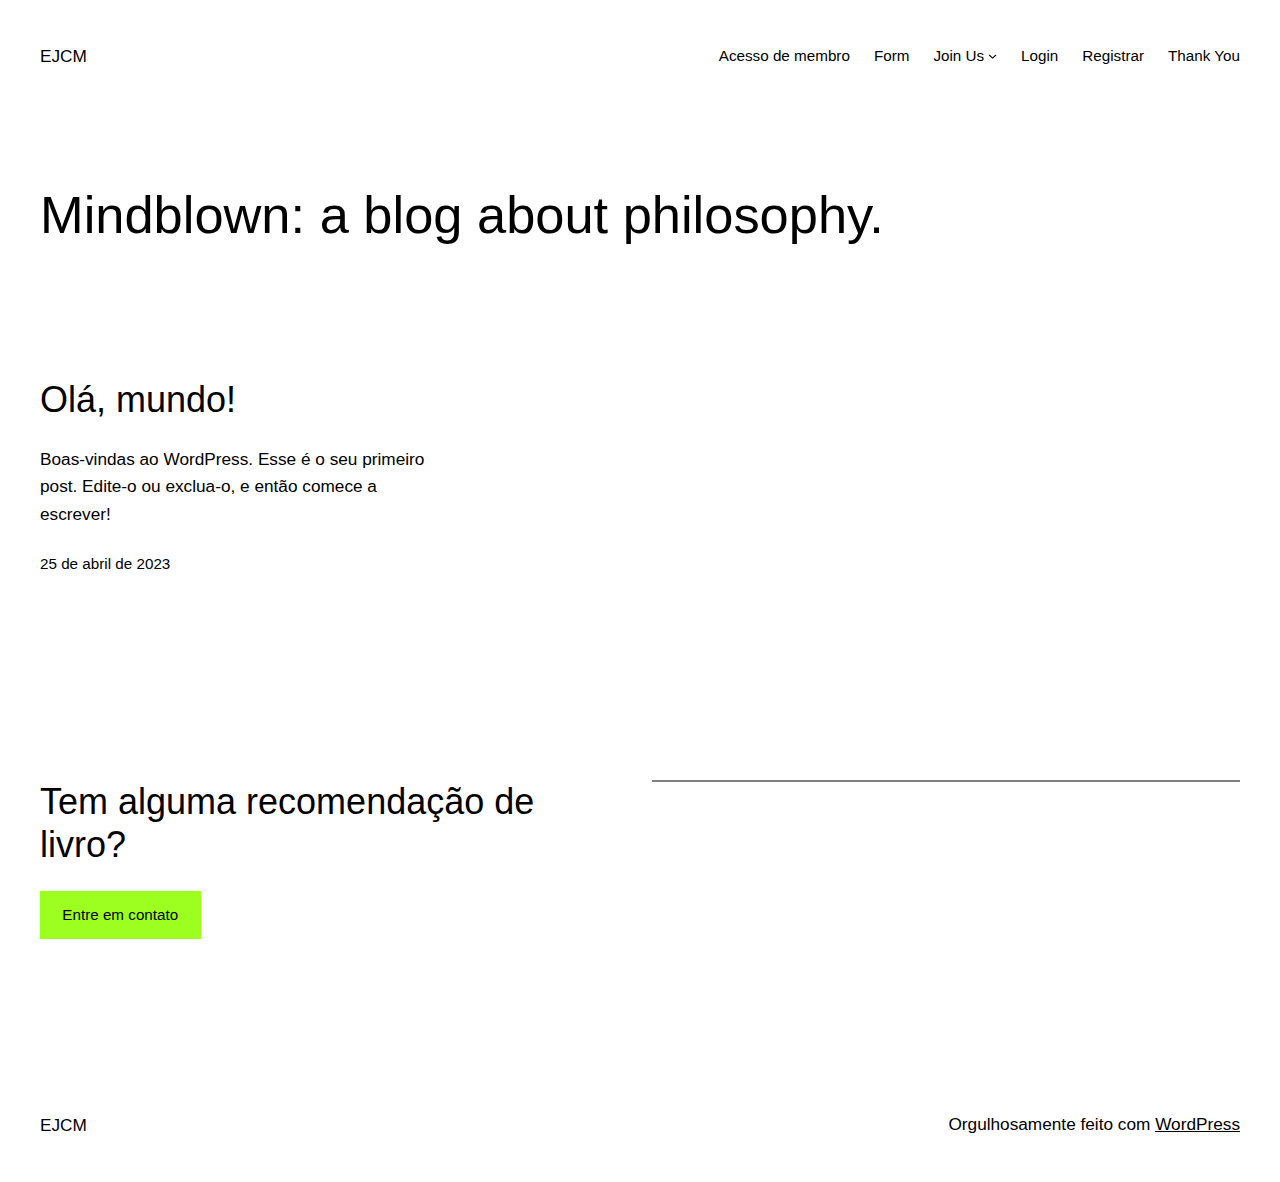
==== form/index.html @ 2b6b02a5 "coloquei o site no repositorio" ====
<!DOCTYPE html>
<html>
	<head>
		<title>Redirecting...</title>
		<meta http-equiv="refresh" content="0;url=http://brenonatal.github.io/teste-wordpress">
	</head>
	<body>
		<script type="text/javascript">
			window.location = "http://brenonatal.github.io/teste-wordpress";
		</script>

		<p>You are being redirected to <a href="http://brenonatal.github.io/teste-wordpress">http://brenonatal.github.io/teste-wordpress</a></p>
	</body>
</html>
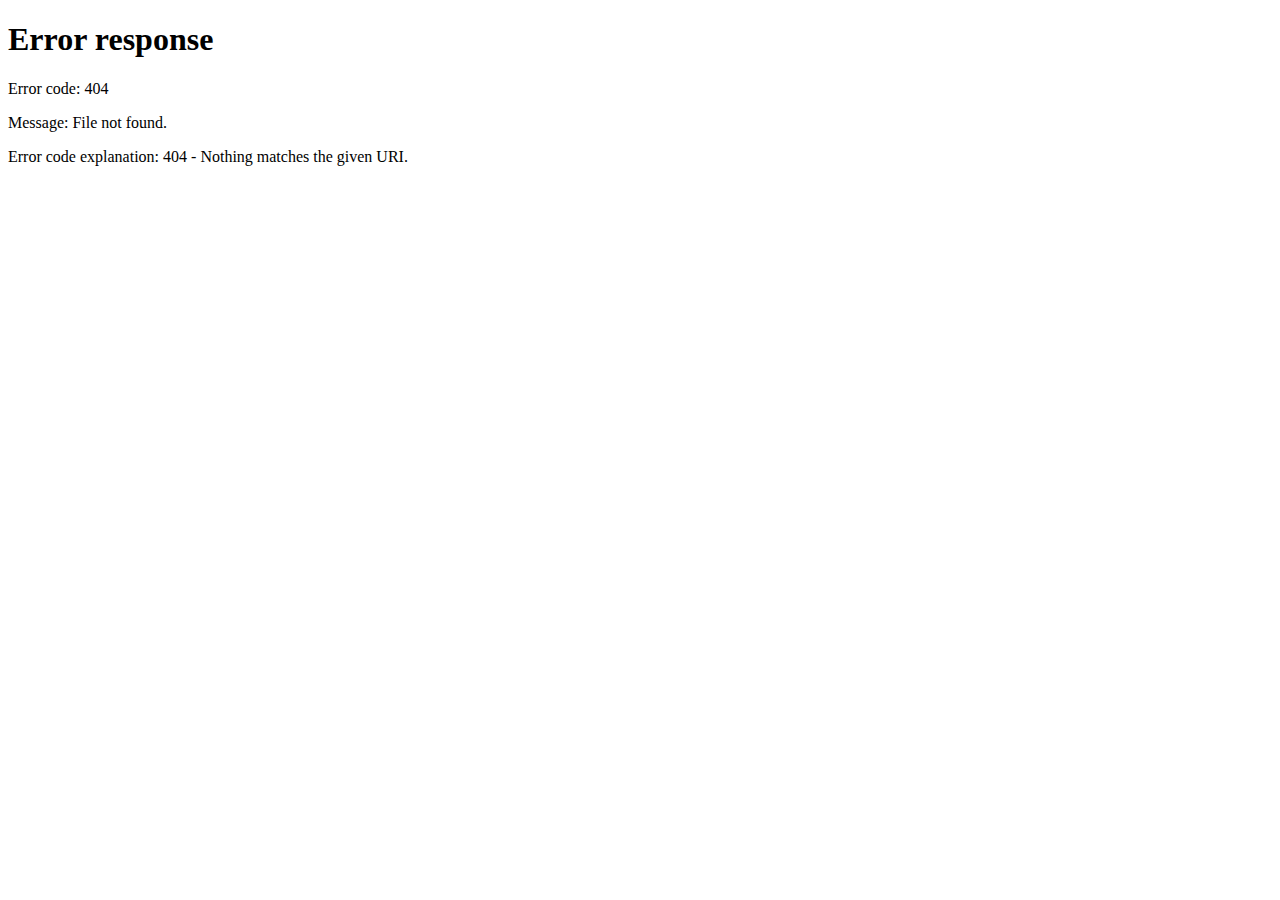
==== commit 3178fe7e: "adicioneia a pasta wp-content toda" ====
--- a/form/index.html
+++ b/form/index.html
@@ -2,13 +2,13 @@
 <html>
 	<head>
 		<title>Redirecting...</title>
-		<meta http-equiv="refresh" content="0;url=http://brenonatal.github.io/teste-wordpress">
+		<meta http-equiv="refresh" content="0;url=/brenonatal.github.io/teste-wordpress">
 	</head>
 	<body>
 		<script type="text/javascript">
-			window.location = "http://brenonatal.github.io/teste-wordpress";
+			window.location = "/brenonatal.github.io/teste-wordpress";
 		</script>
 
-		<p>You are being redirected to <a href="http://brenonatal.github.io/teste-wordpress">http://brenonatal.github.io/teste-wordpress</a></p>
+		<p>You are being redirected to <a href="/brenonatal.github.io/teste-wordpress">/brenonatal.github.io/teste-wordpress</a></p>
 	</body>
 </html>
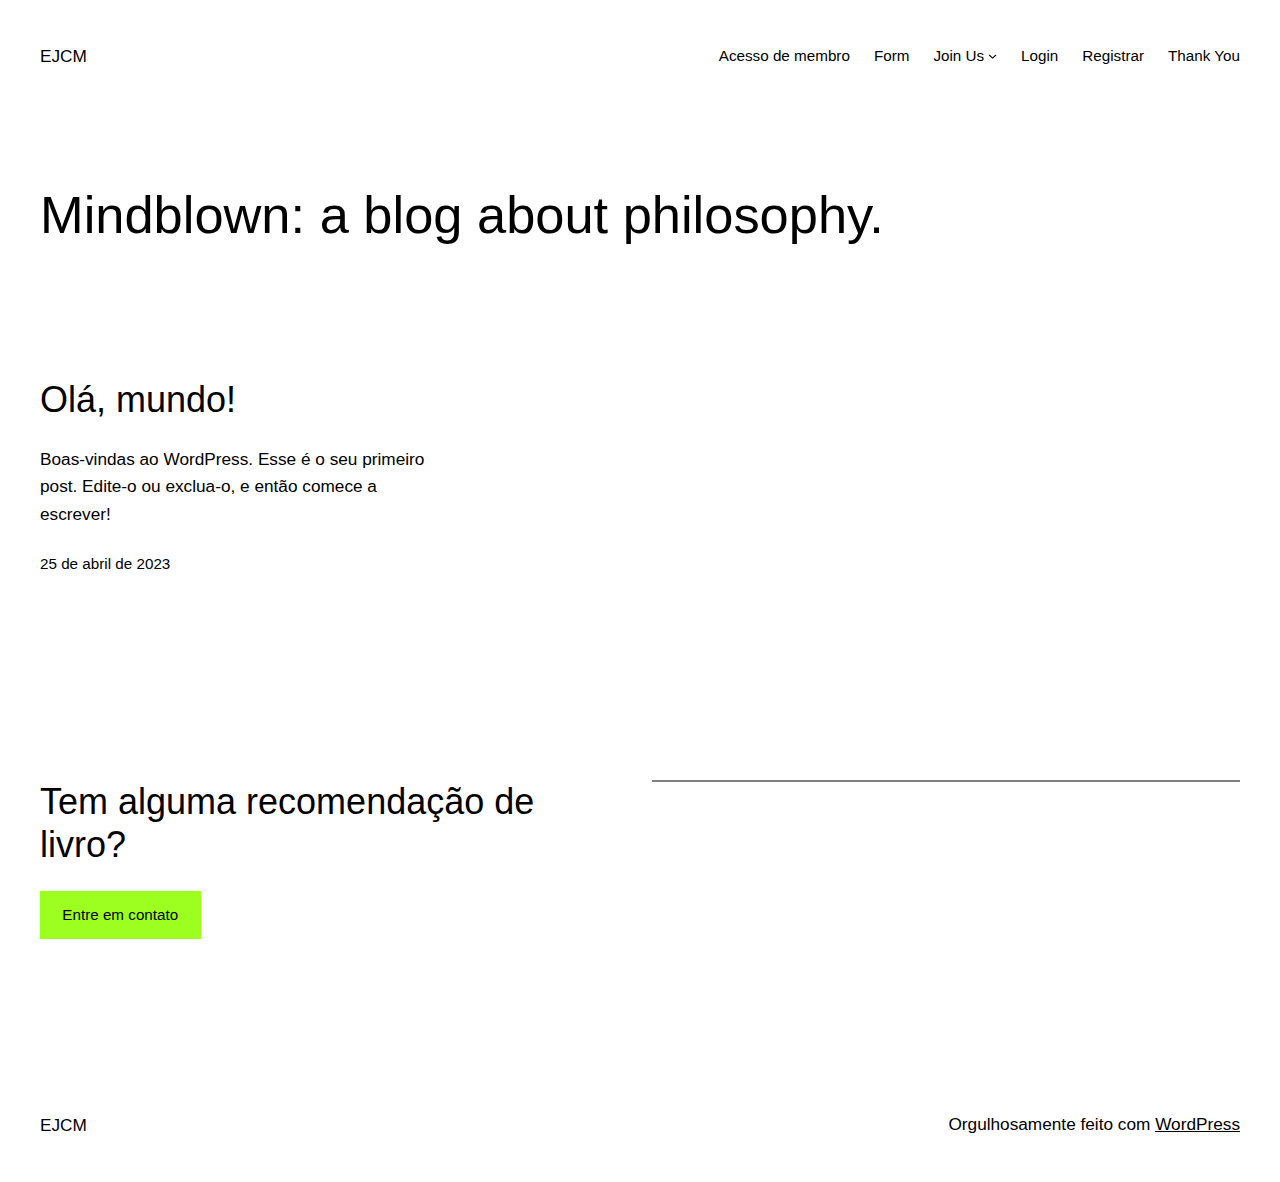
==== commit 9e0b89b8: "agora vai" ====
--- a/form/index.html
+++ b/form/index.html
@@ -2,13 +2,13 @@
 <html>
 	<head>
 		<title>Redirecting...</title>
-		<meta http-equiv="refresh" content="0;url=/brenonatal.github.io/teste-wordpress">
+		<meta http-equiv="refresh" content="0;url=https://brenonatal.github.io/teste-wordpress">
 	</head>
 	<body>
 		<script type="text/javascript">
-			window.location = "/brenonatal.github.io/teste-wordpress";
+			window.location = "https://brenonatal.github.io/teste-wordpress";
 		</script>
 
-		<p>You are being redirected to <a href="/brenonatal.github.io/teste-wordpress">/brenonatal.github.io/teste-wordpress</a></p>
+		<p>You are being redirected to <a href="https://brenonatal.github.io/teste-wordpress">https://brenonatal.github.io/teste-wordpress</a></p>
 	</body>
 </html>
